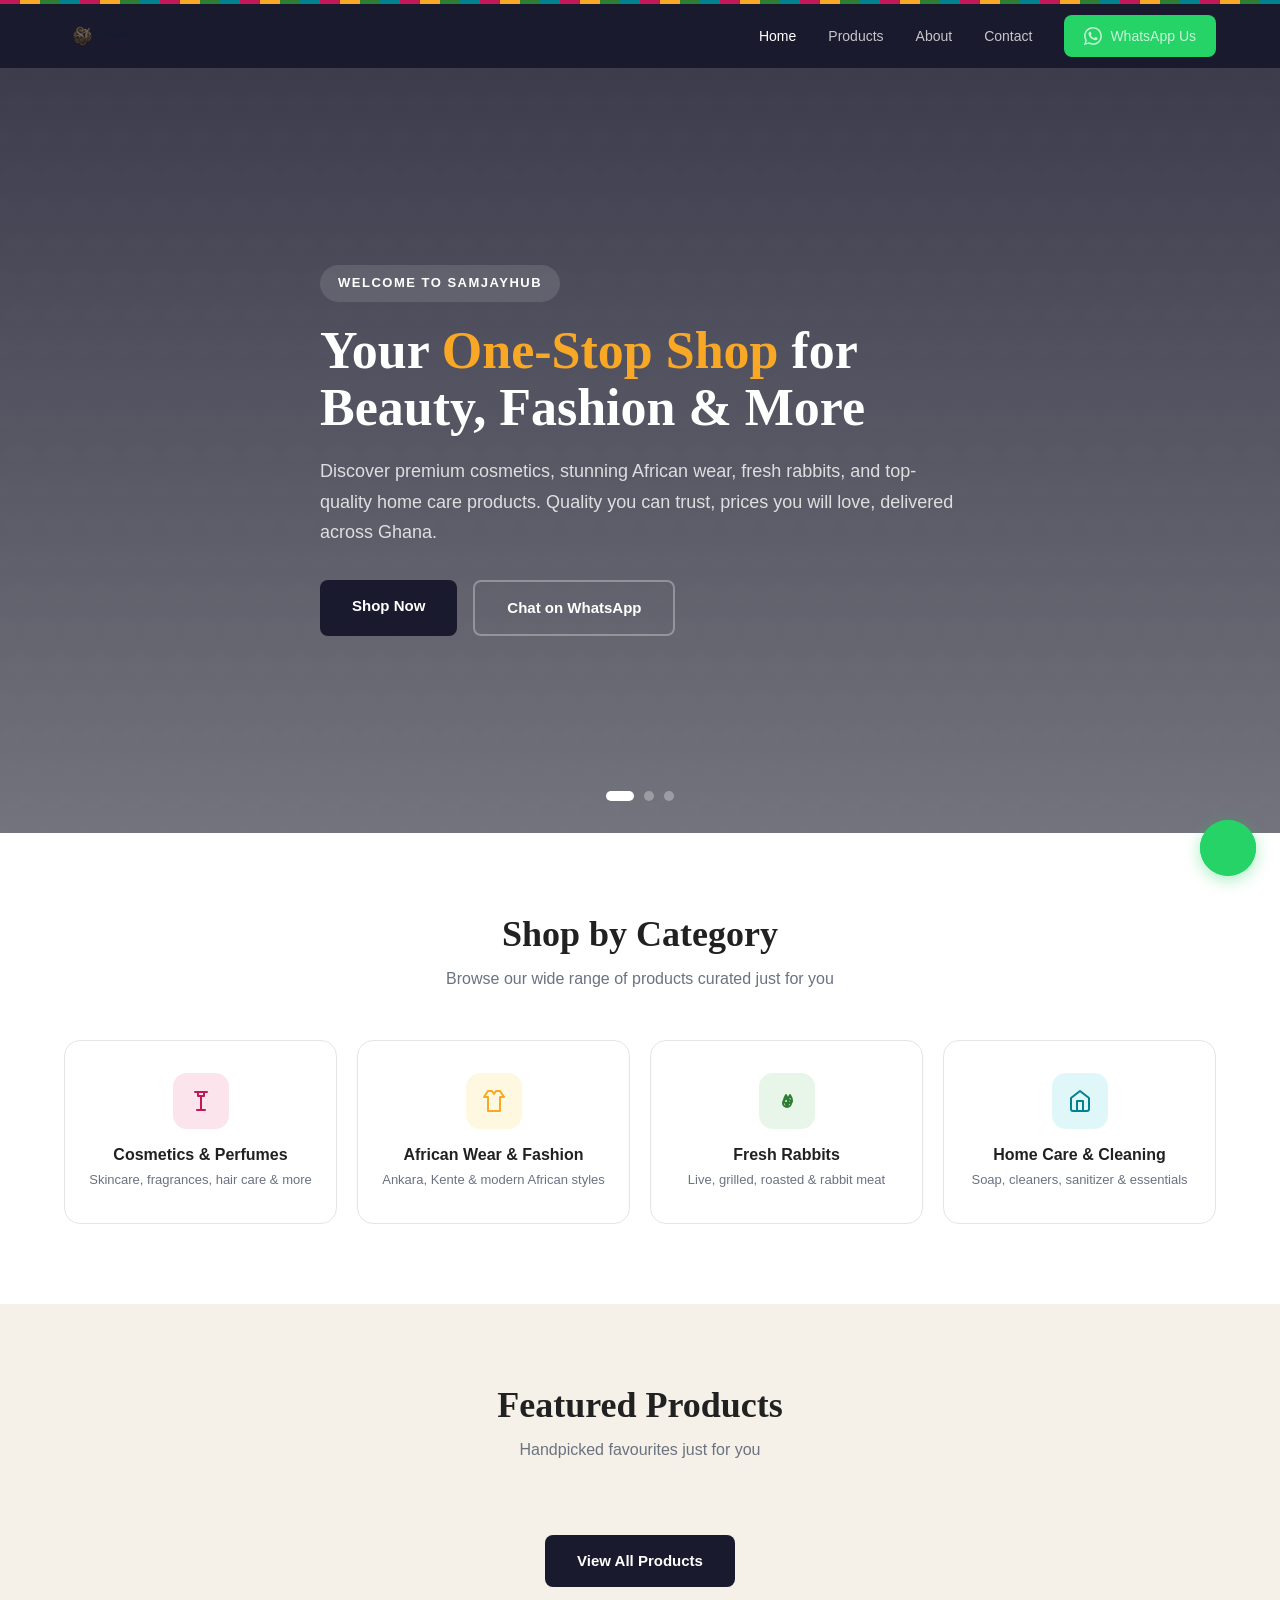
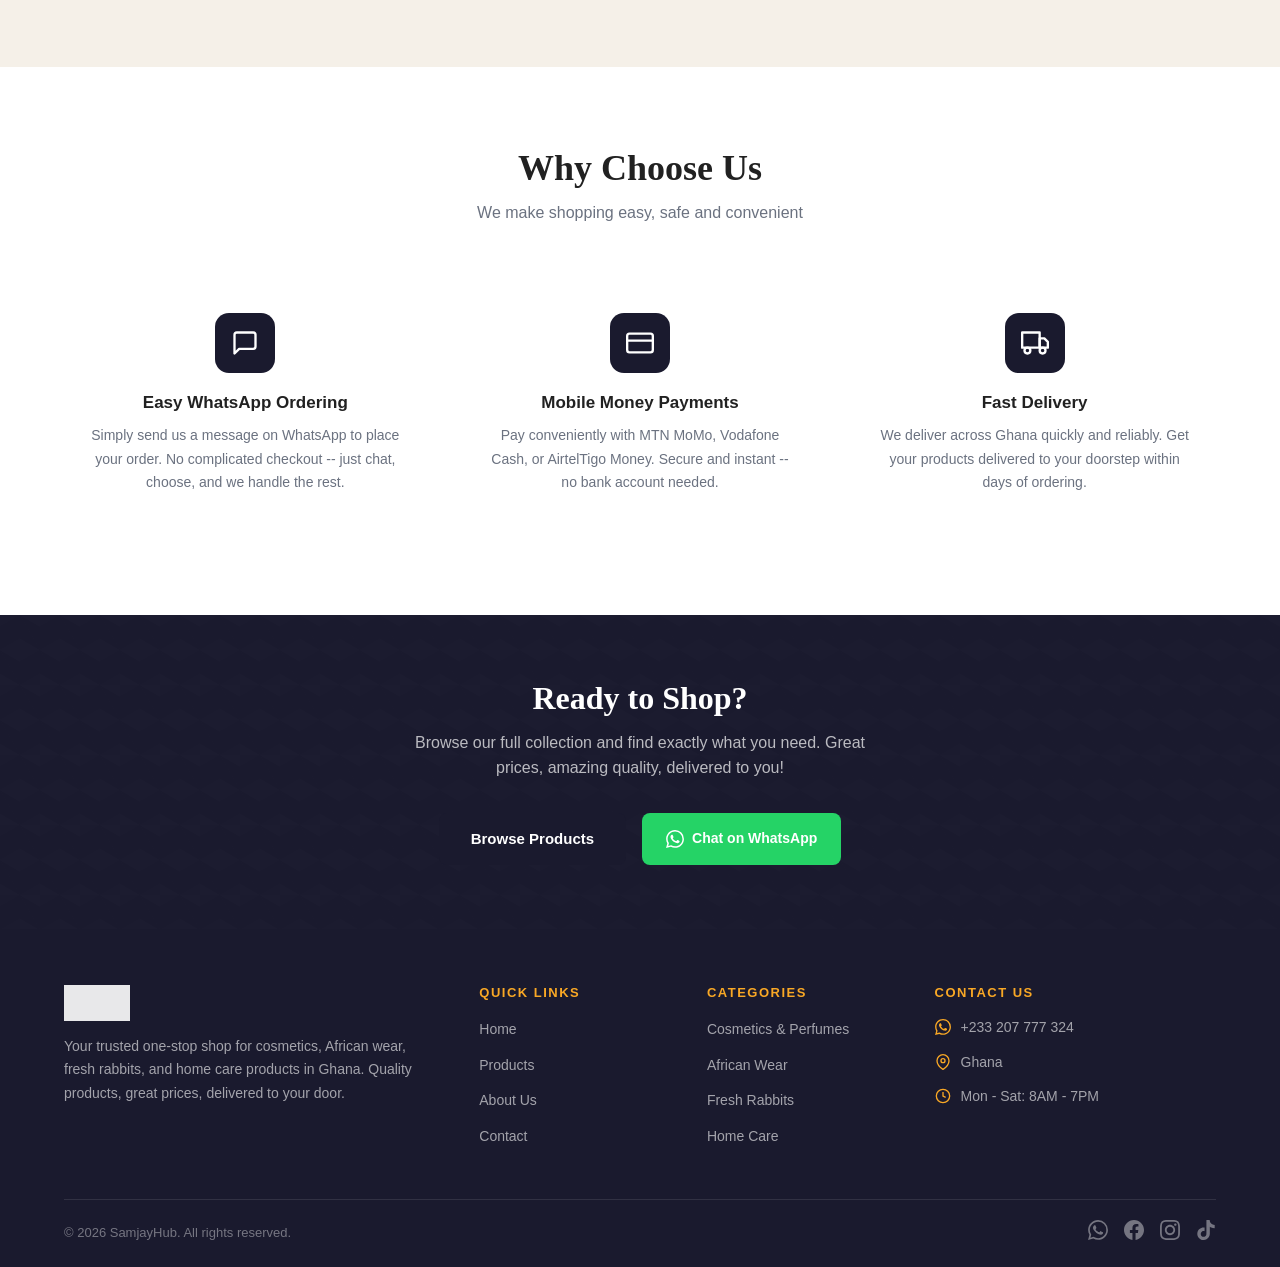
==== index.html @ 94171c61 "SamjayHub - Beauty, Fashion & More in Ghana" ====
<!DOCTYPE html>
<html lang="en">
<head>
  <meta charset="UTF-8">
  <meta name="viewport" content="width=device-width, initial-scale=1.0">
  <title>SamjayHub - Beauty, Fashion & More in Ghana</title>
  <meta name="description" content="SamjayHub - Ghana's one-stop shop for cosmetics, African wear, fresh rabbits, and home care products.">
  <link rel="stylesheet" href="css/styles.css">
</head>
<body>

  <!-- African Pattern Border -->
  <div class="african-border"></div>

  <!-- Header -->
  <header class="header">
    <div class="container">
      <a href="index.html" class="logo"><img src="images/brand/samjay_logo.png" alt="SamjayHub" style="height:40px;"></a>
      <nav class="nav">
        <a href="index.html" class="active">Home</a>
        <a href="products.html">Products</a>
        <a href="about.html">About</a>
        <a href="contact.html">Contact</a>
        <a href="https://wa.me/233207777324?text=Hi%20SamjayHub!" target="_blank" class="nav-wa">
          <svg viewBox="0 0 24 24" fill="currentColor" width="16" height="16"><path d="M17.472 14.382c-.297-.149-1.758-.867-2.03-.967-.273-.099-.471-.148-.67.15-.197.297-.767.966-.94 1.164-.173.199-.347.223-.644.075-.297-.15-1.255-.463-2.39-1.475-.883-.788-1.48-1.761-1.653-2.059-.173-.297-.018-.458.13-.606.134-.133.298-.347.446-.52.149-.174.198-.298.298-.497.099-.198.05-.371-.025-.52-.075-.149-.669-1.612-.916-2.207-.242-.579-.487-.5-.669-.51-.173-.008-.371-.01-.57-.01-.198 0-.52.074-.792.372-.272.297-1.04 1.016-1.04 2.479 0 1.462 1.065 2.875 1.213 3.074.149.198 2.096 3.2 5.077 4.487.709.306 1.262.489 1.694.625.712.227 1.36.195 1.871.118.571-.085 1.758-.719 2.006-1.413.248-.694.248-1.289.173-1.413-.074-.124-.272-.198-.57-.347m-5.421 7.403h-.004a9.87 9.87 0 01-5.031-1.378l-.361-.214-3.741.982.998-3.648-.235-.374a9.86 9.86 0 01-1.51-5.26c.001-5.45 4.436-9.884 9.888-9.884 2.64 0 5.122 1.03 6.988 2.898a9.825 9.825 0 012.893 6.994c-.003 5.45-4.437 9.884-9.885 9.884m8.413-18.297A11.815 11.815 0 0012.05 0C5.495 0 .16 5.335.157 11.892c0 2.096.547 4.142 1.588 5.945L.057 24l6.305-1.654a11.882 11.882 0 005.683 1.448h.005c6.554 0 11.89-5.335 11.893-11.893a11.821 11.821 0 00-3.48-8.413z"/></svg>
          WhatsApp Us
        </a>
      </nav>
      <button class="hamburger" aria-label="Menu">
        <svg viewBox="0 0 24 24" fill="none" stroke="currentColor" stroke-width="2"><path d="M4 6h16M4 12h16M4 18h16"/></svg>
      </button>
    </div>
  </header>
  <div class="mobile-nav">
    <a href="index.html" class="active">Home</a>
    <a href="products.html">Products</a>
    <a href="about.html">About</a>
    <a href="contact.html">Contact</a>
    <a href="https://wa.me/233207777324" target="_blank" class="nav-wa">
      <svg viewBox="0 0 24 24" fill="currentColor" width="16" height="16"><path d="M17.472 14.382c-.297-.149-1.758-.867-2.03-.967-.273-.099-.471-.148-.67.15-.197.297-.767.966-.94 1.164-.173.199-.347.223-.644.075-.297-.15-1.255-.463-2.39-1.475-.883-.788-1.48-1.761-1.653-2.059-.173-.297-.018-.458.13-.606.134-.133.298-.347.446-.52.149-.174.198-.298.298-.497.099-.198.05-.371-.025-.52-.075-.149-.669-1.612-.916-2.207-.242-.579-.487-.5-.669-.51-.173-.008-.371-.01-.57-.01-.198 0-.52.074-.792.372-.272.297-1.04 1.016-1.04 2.479 0 1.462 1.065 2.875 1.213 3.074.149.198 2.096 3.2 5.077 4.487.709.306 1.262.489 1.694.625.712.227 1.36.195 1.871.118.571-.085 1.758-.719 2.006-1.413.248-.694.248-1.289.173-1.413-.074-.124-.272-.198-.57-.347m-5.421 7.403h-.004a9.87 9.87 0 01-5.031-1.378l-.361-.214-3.741.982.998-3.648-.235-.374a9.86 9.86 0 01-1.51-5.26c.001-5.45 4.436-9.884 9.888-9.884 2.64 0 5.122 1.03 6.988 2.898a9.825 9.825 0 012.893 6.994c-.003 5.45-4.437 9.884-9.885 9.884m8.413-18.297A11.815 11.815 0 0012.05 0C5.495 0 .16 5.335.157 11.892c0 2.096.547 4.142 1.588 5.945L.057 24l6.305-1.654a11.882 11.882 0 005.683 1.448h.005c6.554 0 11.89-5.335 11.893-11.893a11.821 11.821 0 00-3.48-8.413z"/></svg>
      WhatsApp Us
    </a>
  </div>

  <!-- Hero with Video Background -->
  <section class="hero">
    <div class="hero-video-wrap">
      <video src="videos/cosmetics.mp4" autoplay muted loop playsinline class="active"></video>
      <video src="videos/fashion.mp4" muted loop playsinline></video>
      <video src="videos/rabbits.mp4" muted loop playsinline></video>
    </div>
    <div class="hero-overlay"></div>
    <div class="hero-pattern"></div>
    <div class="container">
      <div class="hero-content">
        <span class="hero-badge">Welcome to SamjayHub</span>
        <h1>Your <em>One-Stop Shop</em> for Beauty, Fashion & More</h1>
        <p>Discover premium cosmetics, stunning African wear, fresh rabbits, and top-quality home care products. Quality you can trust, prices you will love, delivered across Ghana.</p>
        <div class="hero-buttons">
          <a href="products.html" class="btn btn-primary">Shop Now</a>
          <a href="https://wa.me/233207777324" target="_blank" class="btn btn-outline">Chat on WhatsApp</a>
        </div>
      </div>
    </div>
    <div class="hero-dots">
      <button class="hero-dot active" data-index="0"></button>
      <button class="hero-dot" data-index="1"></button>
      <button class="hero-dot" data-index="2"></button>
    </div>
  </section>

  <!-- Categories -->
  <section class="section section-white">
    <div class="container">
      <h2 class="section-title">Shop by Category</h2>
      <p class="section-subtitle">Browse our wide range of products curated just for you</p>
      <div class="categories-grid">
        <a href="products.html?category=cosmetics" class="category-card cosmetics">
          <div class="icon">
            <svg viewBox="0 0 24 24" fill="none" stroke="currentColor" stroke-width="2" stroke-linecap="round" stroke-linejoin="round"><path d="M9 3h6v4H9z"/><path d="M12 7v14"/><path d="M8 21h8"/><path d="M6 3h12"/></svg>
          </div>
          <h3>Cosmetics & Perfumes</h3>
          <p>Skincare, fragrances, hair care & more</p>
        </a>
        <a href="products.html?category=fashion" class="category-card fashion">
          <div class="icon">
            <svg viewBox="0 0 24 24" fill="none" stroke="currentColor" stroke-width="2" stroke-linecap="round" stroke-linejoin="round"><path d="M6 2l-4 6h4v14h12V8h4l-4-6h-4l-2 3-2-3H6z"/></svg>
          </div>
          <h3>African Wear & Fashion</h3>
          <p>Ankara, Kente & modern African styles</p>
        </a>
        <a href="products.html?category=rabbits" class="category-card rabbits">
          <div class="icon">
            <svg viewBox="0 0 24 24" fill="none" stroke="currentColor" stroke-width="2" stroke-linecap="round" stroke-linejoin="round"><path d="M13 16h-2v-2h2v2z"/><path d="M13 12c0-3 2-6 2-6s2 3 2 6a2 2 0 11-4 0z"/><path d="M9 12c0-3 2-6 2-6s2 3 2 6a2 2 0 11-4 0z"/><circle cx="12" cy="14" r="4"/></svg>
          </div>
          <h3>Fresh Rabbits</h3>
          <p>Live, grilled, roasted & rabbit meat</p>
        </a>
        <a href="products.html?category=homecare" class="category-card homecare">
          <div class="icon">
            <svg viewBox="0 0 24 24" fill="none" stroke="currentColor" stroke-width="2" stroke-linecap="round" stroke-linejoin="round"><path d="M3 9l9-7 9 7v11a2 2 0 01-2 2H5a2 2 0 01-2-2z"/><polyline points="9 22 9 12 15 12 15 22"/></svg>
          </div>
          <h3>Home Care & Cleaning</h3>
          <p>Soap, cleaners, sanitizer & essentials</p>
        </a>
      </div>
    </div>
  </section>

  <!-- Featured Products -->
  <section class="section section-cream">
    <div class="container">
      <h2 class="section-title">Featured Products</h2>
      <p class="section-subtitle">Handpicked favourites just for you</p>
      <div class="products-grid" id="featured-products"></div>
      <div class="text-center mt-3">
        <a href="products.html" class="btn btn-primary">View All Products</a>
      </div>
    </div>
  </section>

  <!-- Why Choose Us -->
  <section class="section section-white">
    <div class="container">
      <h2 class="section-title">Why Choose Us</h2>
      <p class="section-subtitle">We make shopping easy, safe and convenient</p>
      <div class="features-grid">
        <div class="feature-card">
          <div class="icon">
            <svg viewBox="0 0 24 24" fill="none" stroke="currentColor" stroke-width="2" stroke-linecap="round" stroke-linejoin="round"><path d="M21 15a2 2 0 01-2 2H7l-4 4V5a2 2 0 012-2h14a2 2 0 012 2z"/></svg>
          </div>
          <h3>Easy WhatsApp Ordering</h3>
          <p>Simply send us a message on WhatsApp to place your order. No complicated checkout -- just chat, choose, and we handle the rest.</p>
        </div>
        <div class="feature-card">
          <div class="icon">
            <svg viewBox="0 0 24 24" fill="none" stroke="currentColor" stroke-width="2" stroke-linecap="round" stroke-linejoin="round"><rect x="1" y="4" width="22" height="16" rx="2" ry="2"/><line x1="1" y1="10" x2="23" y2="10"/></svg>
          </div>
          <h3>Mobile Money Payments</h3>
          <p>Pay conveniently with MTN MoMo, Vodafone Cash, or AirtelTigo Money. Secure and instant -- no bank account needed.</p>
        </div>
        <div class="feature-card">
          <div class="icon">
            <svg viewBox="0 0 24 24" fill="none" stroke="currentColor" stroke-width="2" stroke-linecap="round" stroke-linejoin="round"><rect x="1" y="3" width="15" height="13"/><polygon points="16 8 20 8 23 11 23 16 16 16 16 8"/><circle cx="5.5" cy="18.5" r="2.5"/><circle cx="18.5" cy="18.5" r="2.5"/></svg>
          </div>
          <h3>Fast Delivery</h3>
          <p>We deliver across Ghana quickly and reliably. Get your products delivered to your doorstep within days of ordering.</p>
        </div>
      </div>
    </div>
  </section>

  <!-- CTA Banner -->
  <section class="cta-banner">
    <div class="container">
      <h2 class="cta-title">Ready to Shop?</h2>
      <p class="cta-description">Browse our full collection and find exactly what you need. Great prices, amazing quality, delivered to you!</p>
      <div class="cta-buttons">
        <a href="products.html" class="btn btn-primary">Browse Products</a>
        <a href="https://wa.me/233207777324" target="_blank" class="btn btn-whatsapp">
          <svg viewBox="0 0 24 24" fill="currentColor" width="18" height="18"><path d="M17.472 14.382c-.297-.149-1.758-.867-2.03-.967-.273-.099-.471-.148-.67.15-.197.297-.767.966-.94 1.164-.173.199-.347.223-.644.075-.297-.15-1.255-.463-2.39-1.475-.883-.788-1.48-1.761-1.653-2.059-.173-.297-.018-.458.13-.606.134-.133.298-.347.446-.52.149-.174.198-.298.298-.497.099-.198.05-.371-.025-.52-.075-.149-.669-1.612-.916-2.207-.242-.579-.487-.5-.669-.51-.173-.008-.371-.01-.57-.01-.198 0-.52.074-.792.372-.272.297-1.04 1.016-1.04 2.479 0 1.462 1.065 2.875 1.213 3.074.149.198 2.096 3.2 5.077 4.487.709.306 1.262.489 1.694.625.712.227 1.36.195 1.871.118.571-.085 1.758-.719 2.006-1.413.248-.694.248-1.289.173-1.413-.074-.124-.272-.198-.57-.347m-5.421 7.403h-.004a9.87 9.87 0 01-5.031-1.378l-.361-.214-3.741.982.998-3.648-.235-.374a9.86 9.86 0 01-1.51-5.26c.001-5.45 4.436-9.884 9.888-9.884 2.64 0 5.122 1.03 6.988 2.898a9.825 9.825 0 012.893 6.994c-.003 5.45-4.437 9.884-9.885 9.884m8.413-18.297A11.815 11.815 0 0012.05 0C5.495 0 .16 5.335.157 11.892c0 2.096.547 4.142 1.588 5.945L.057 24l6.305-1.654a11.882 11.882 0 005.683 1.448h.005c6.554 0 11.89-5.335 11.893-11.893a11.821 11.821 0 00-3.48-8.413z"/></svg>
          Chat on WhatsApp
        </a>
      </div>
    </div>
  </section>

  <!-- Footer -->
  <footer class="footer">
    <div class="container">
      <div class="footer-grid">
        <div class="footer-brand">
          <img src="images/brand/samjay_signature.png" alt="SamjayHub" style="height:36px;margin-bottom:14px;filter:brightness(0) invert(1);opacity:0.9;">
          <p>Your trusted one-stop shop for cosmetics, African wear, fresh rabbits, and home care products in Ghana. Quality products, great prices, delivered to your door.</p>
        </div>
        <div class="footer-links">
          <h4>Quick Links</h4>
          <ul>
            <li><a href="index.html">Home</a></li>
            <li><a href="products.html">Products</a></li>
            <li><a href="about.html">About Us</a></li>
            <li><a href="contact.html">Contact</a></li>
          </ul>
        </div>
        <div class="footer-links">
          <h4>Categories</h4>
          <ul>
            <li><a href="products.html?category=cosmetics">Cosmetics & Perfumes</a></li>
            <li><a href="products.html?category=fashion">African Wear</a></li>
            <li><a href="products.html?category=rabbits">Fresh Rabbits</a></li>
            <li><a href="products.html?category=homecare">Home Care</a></li>
          </ul>
        </div>
        <div class="footer-contact">
          <h4>Contact Us</h4>
          <div class="footer-contact-item">
            <svg viewBox="0 0 24 24" fill="currentColor"><path d="M17.472 14.382c-.297-.149-1.758-.867-2.03-.967-.273-.099-.471-.148-.67.15-.197.297-.767.966-.94 1.164-.173.199-.347.223-.644.075-.297-.15-1.255-.463-2.39-1.475-.883-.788-1.48-1.761-1.653-2.059-.173-.297-.018-.458.13-.606.134-.133.298-.347.446-.52.149-.174.198-.298.298-.497.099-.198.05-.371-.025-.52-.075-.149-.669-1.612-.916-2.207-.242-.579-.487-.5-.669-.51-.173-.008-.371-.01-.57-.01-.198 0-.52.074-.792.372-.272.297-1.04 1.016-1.04 2.479 0 1.462 1.065 2.875 1.213 3.074.149.198 2.096 3.2 5.077 4.487.709.306 1.262.489 1.694.625.712.227 1.36.195 1.871.118.571-.085 1.758-.719 2.006-1.413.248-.694.248-1.289.173-1.413-.074-.124-.272-.198-.57-.347m-5.421 7.403h-.004a9.87 9.87 0 01-5.031-1.378l-.361-.214-3.741.982.998-3.648-.235-.374a9.86 9.86 0 01-1.51-5.26c.001-5.45 4.436-9.884 9.888-9.884 2.64 0 5.122 1.03 6.988 2.898a9.825 9.825 0 012.893 6.994c-.003 5.45-4.437 9.884-9.885 9.884m8.413-18.297A11.815 11.815 0 0012.05 0C5.495 0 .16 5.335.157 11.892c0 2.096.547 4.142 1.588 5.945L.057 24l6.305-1.654a11.882 11.882 0 005.683 1.448h.005c6.554 0 11.89-5.335 11.893-11.893a11.821 11.821 0 00-3.48-8.413z"/></svg>
            +233 207 777 324
          </div>
          <div class="footer-contact-item">
            <svg viewBox="0 0 24 24" fill="none" stroke="currentColor" stroke-width="2"><path d="M21 10c0 7-9 13-9 13s-9-6-9-13a9 9 0 0118 0z"/><circle cx="12" cy="10" r="3"/></svg>
            Ghana
          </div>
          <div class="footer-contact-item">
            <svg viewBox="0 0 24 24" fill="none" stroke="currentColor" stroke-width="2"><circle cx="12" cy="12" r="10"/><polyline points="12 6 12 12 16 14"/></svg>
            Mon - Sat: 8AM - 7PM
          </div>
        </div>
      </div>
      <div class="footer-bottom">
        <p>&copy; 2026 SamjayHub. All rights reserved.</p>
        <div class="social-links">
          <a href="https://wa.me/233207777324" target="_blank" aria-label="WhatsApp"><svg viewBox="0 0 24 24" fill="currentColor"><path d="M17.472 14.382c-.297-.149-1.758-.867-2.03-.967-.273-.099-.471-.148-.67.15-.197.297-.767.966-.94 1.164-.173.199-.347.223-.644.075-.297-.15-1.255-.463-2.39-1.475-.883-.788-1.48-1.761-1.653-2.059-.173-.297-.018-.458.13-.606.134-.133.298-.347.446-.52.149-.174.198-.298.298-.497.099-.198.05-.371-.025-.52-.075-.149-.669-1.612-.916-2.207-.242-.579-.487-.5-.669-.51-.173-.008-.371-.01-.57-.01-.198 0-.52.074-.792.372-.272.297-1.04 1.016-1.04 2.479 0 1.462 1.065 2.875 1.213 3.074.149.198 2.096 3.2 5.077 4.487.709.306 1.262.489 1.694.625.712.227 1.36.195 1.871.118.571-.085 1.758-.719 2.006-1.413.248-.694.248-1.289.173-1.413-.074-.124-.272-.198-.57-.347m-5.421 7.403h-.004a9.87 9.87 0 01-5.031-1.378l-.361-.214-3.741.982.998-3.648-.235-.374a9.86 9.86 0 01-1.51-5.26c.001-5.45 4.436-9.884 9.888-9.884 2.64 0 5.122 1.03 6.988 2.898a9.825 9.825 0 012.893 6.994c-.003 5.45-4.437 9.884-9.885 9.884m8.413-18.297A11.815 11.815 0 0012.05 0C5.495 0 .16 5.335.157 11.892c0 2.096.547 4.142 1.588 5.945L.057 24l6.305-1.654a11.882 11.882 0 005.683 1.448h.005c6.554 0 11.89-5.335 11.893-11.893a11.821 11.821 0 00-3.48-8.413z"/></svg></a>
          <a href="https://facebook.com/samjayhub" target="_blank" aria-label="Facebook"><svg viewBox="0 0 24 24" fill="currentColor"><path d="M24 12.073c0-6.627-5.373-12-12-12s-12 5.373-12 12c0 5.99 4.388 10.954 10.125 11.854v-8.385H7.078v-3.47h3.047V9.43c0-3.007 1.792-4.669 4.533-4.669 1.312 0 2.686.235 2.686.235v2.953H15.83c-1.491 0-1.956.925-1.956 1.874v2.25h3.328l-.532 3.47h-2.796v8.385C19.612 23.027 24 18.062 24 12.073z"/></svg></a>
          <a href="https://instagram.com/samjayhub" target="_blank" aria-label="Instagram"><svg viewBox="0 0 24 24" fill="currentColor"><path d="M12 2.163c3.204 0 3.584.012 4.85.07 3.252.148 4.771 1.691 4.919 4.919.058 1.265.069 1.645.069 4.849 0 3.205-.012 3.584-.069 4.849-.149 3.225-1.664 4.771-4.919 4.919-1.266.058-1.644.07-4.85.07-3.204 0-3.584-.012-4.849-.07-3.26-.149-4.771-1.699-4.919-4.92-.058-1.265-.07-1.644-.07-4.849 0-3.204.013-3.583.07-4.849.149-3.227 1.664-4.771 4.919-4.919 1.266-.057 1.645-.069 4.849-.069zm0-2.163c-3.259 0-3.667.014-4.947.072-4.358.2-6.78 2.618-6.98 6.98-.059 1.281-.073 1.689-.073 4.948 0 3.259.014 3.668.072 4.948.2 4.358 2.618 6.78 6.98 6.98 1.281.058 1.689.072 4.948.072 3.259 0 3.668-.014 4.948-.072 4.354-.2 6.782-2.618 6.979-6.98.059-1.28.073-1.689.073-4.948 0-3.259-.014-3.667-.072-4.947-.196-4.354-2.617-6.78-6.979-6.98-1.281-.059-1.69-.073-4.949-.073zm0 5.838c-3.403 0-6.162 2.759-6.162 6.162s2.759 6.163 6.162 6.163 6.162-2.759 6.162-6.163c0-3.403-2.759-6.162-6.162-6.162zm0 10.162c-2.209 0-4-1.79-4-4 0-2.209 1.791-4 4-4s4 1.791 4 4c0 2.21-1.791 4-4 4zm6.406-11.845c-.796 0-1.441.645-1.441 1.44s.645 1.44 1.441 1.44c.795 0 1.439-.645 1.439-1.44s-.644-1.44-1.439-1.44z"/></svg></a>
          <a href="https://tiktok.com/@sam.jay45" target="_blank" aria-label="TikTok"><svg viewBox="0 0 24 24" fill="currentColor"><path d="M12.525.02c1.31-.02 2.61-.01 3.91-.02.08 1.53.63 3.09 1.75 4.17 1.12 1.11 2.7 1.62 4.24 1.79v4.03c-1.44-.05-2.89-.35-4.2-.97-.57-.26-1.1-.59-1.62-.93-.01 2.92.01 5.84-.02 8.75-.08 1.4-.54 2.79-1.35 3.94-1.31 1.92-3.58 3.17-5.91 3.21-1.43.08-2.86-.31-4.08-1.03-2.02-1.19-3.44-3.37-3.65-5.71-.02-.5-.03-1-.01-1.49.18-1.9 1.12-3.72 2.58-4.96 1.66-1.44 3.98-2.13 6.15-1.72.02 1.48-.04 2.96-.04 4.44-.99-.32-2.15-.23-3.02.37-.63.41-1.11 1.04-1.36 1.75-.21.51-.15 1.07-.14 1.61.24 1.64 1.82 3.02 3.5 2.87 1.12-.01 2.19-.66 2.77-1.61.19-.33.4-.67.41-1.06.1-1.79.06-3.57.07-5.36.01-4.03-.01-8.05.02-12.07z"/></svg></a>
        </div>
      </div>
    </div>
  </footer>

  <!-- WhatsApp Float -->
  <div class="wa-float">
    <div class="pulse"></div>
    <a href="https://wa.me/233207777324?text=Hi%20SamjayHub!" target="_blank">
      <svg viewBox="0 0 24 24"><path d="M17.472 14.382c-.297-.149-1.758-.867-2.03-.967-.273-.099-.471-.148-.67.15-.197.297-.767.966-.94 1.164-.173.199-.347.223-.644.075-.297-.15-1.255-.463-2.39-1.475-.883-.788-1.48-1.761-1.653-2.059-.173-.297-.018-.458.13-.606.134-.133.298-.347.446-.52.149-.174.198-.298.298-.497.099-.198.05-.371-.025-.52-.075-.149-.669-1.612-.916-2.207-.242-.579-.487-.5-.669-.51-.173-.008-.371-.01-.57-.01-.198 0-.52.074-.792.372-.272.297-1.04 1.016-1.04 2.479 0 1.462 1.065 2.875 1.213 3.074.149.198 2.096 3.2 5.077 4.487.709.306 1.262.489 1.694.625.712.227 1.36.195 1.871.118.571-.085 1.758-.719 2.006-1.413.248-.694.248-1.289.173-1.413-.074-.124-.272-.198-.57-.347m-5.421 7.403h-.004a9.87 9.87 0 01-5.031-1.378l-.361-.214-3.741.982.998-3.648-.235-.374a9.86 9.86 0 01-1.51-5.26c.001-5.45 4.436-9.884 9.888-9.884 2.64 0 5.122 1.03 6.988 2.898a9.825 9.825 0 012.893 6.994c-.003 5.45-4.437 9.884-9.885 9.884m8.413-18.297A11.815 11.815 0 0012.05 0C5.495 0 .16 5.335.157 11.892c0 2.096.547 4.142 1.588 5.945L.057 24l6.305-1.654a11.882 11.882 0 005.683 1.448h.005c6.554 0 11.89-5.335 11.893-11.893a11.821 11.821 0 00-3.48-8.413z"/></svg>
    </a>
    <span class="tooltip">Chat with us!</span>
  </div>

  <script src="js/app.js"></script>
  <script>
    // Render featured products (those with badges, max 8)
    document.getElementById('featured-products').innerHTML = 
      products.filter(p => p.badge).slice(0, 8).map(renderProductCard).join('');
  </script>
</body>
</html>
---- css/styles.css ----
/* ===================================
   SamjayHub - Modern African Style
   Complete CSS Stylesheet
   =================================== */

/* ===================================
   1. CSS Variables
   =================================== */
:root {
  --dark: #1A1A2E;
  --bg: #FAFAF5;
  --text: #212121;
  --text-muted: #6B7280;
  --border: #E5E5E5;
  --cream: #F5F0E8;

  --cosmetics: #C21858;
  --cosmetics-light: #FCE4EC;
  --fashion: #F9A825;
  --fashion-light: #FFF8E1;
  --rabbits: #2E7D32;
  --rabbits-light: #E8F5E9;
  --homecare: #00838F;
  --homecare-light: #E0F7FA;

  --whatsapp: #25D366;
  --whatsapp-dark: #1DA851;
}

/* ===================================
   2. Reset & Base
   =================================== */
*,
*::before,
*::after {
  margin: 0;
  padding: 0;
  box-sizing: border-box;
}

html {
  scroll-behavior: smooth;
}

body {
  font-family: 'Inter', sans-serif;
  font-size: 16px;
  color: var(--text);
  background: var(--bg);
  line-height: 1.6;
  -webkit-font-smoothing: antialiased;
}

h1, h2, h3, h4, h5, h6 {
  font-family: 'Playfair Display', serif;
  font-weight: 700;
  line-height: 1.2;
}

img {
  max-width: 100%;
  height: auto;
  display: block;
}

a {
  text-decoration: none;
  color: inherit;
  transition: color 0.3s ease;
}

ul {
  list-style: none;
}

.container {
  max-width: 1200px;
  margin: 0 auto;
  padding: 0 24px;
}

/* ===================================
   3. African Pattern Border
   =================================== */
.african-border {
  height: 4px;
  background: repeating-linear-gradient(
    90deg,
    var(--cosmetics) 0px,
    var(--cosmetics) 25%,
    var(--fashion) 25%,
    var(--fashion) 50%,
    var(--rabbits) 50%,
    var(--rabbits) 75%,
    var(--homecare) 75%,
    var(--homecare) 100%
  );
  background-size: 80px 4px;
}

/* ===================================
   4. Header
   =================================== */
.header {
  background: var(--dark);
  position: sticky;
  top: 0;
  z-index: 100;
  height: 64px;
  display: flex;
  align-items: center;
}

.header .container {
  display: flex;
  align-items: center;
  justify-content: space-between;
  width: 100%;
}

.logo {
  font-family: 'Playfair Display', serif;
  font-size: 24px;
  font-weight: 700;
  color: #fff;
}

.logo em {
  font-style: normal;
  color: var(--fashion);
}

.nav {
  display: flex;
  align-items: center;
  gap: 32px;
}

.nav a {
  color: rgba(255, 255, 255, 0.75);
  font-size: 14px;
  font-weight: 500;
  transition: color 0.3s ease;
}

.nav a:hover,
.nav a.active {
  color: #fff;
}

.nav-wa {
  display: inline-flex;
  align-items: center;
  gap: 8px;
  background: var(--whatsapp);
  color: #fff;
  padding: 10px 20px;
  border-radius: 8px;
  font-weight: 600;
  font-size: 14px;
  transition: background 0.3s ease;
}

.nav-wa:hover {
  background: var(--whatsapp-dark);
  color: #fff;
}

.nav-wa svg {
  width: 18px;
  height: 18px;
}

.hamburger {
  display: none;
  background: none;
  border: none;
  cursor: pointer;
  padding: 4px;
}

.hamburger svg {
  width: 24px;
  height: 24px;
  fill: #fff;
}

/* ===================================
   5. Mobile Nav
   =================================== */
.mobile-nav {
  display: none;
  background: var(--dark);
  padding: 0 24px 24px;
}

.mobile-nav.open {
  display: block;
}

.mobile-nav a {
  display: block;
  color: rgba(255, 255, 255, 0.75);
  padding: 14px 0;
  border-bottom: 1px solid rgba(255, 255, 255, 0.1);
  font-size: 15px;
  font-weight: 500;
}

.mobile-nav a:hover {
  color: #fff;
}

.mobile-nav .nav-wa {
  justify-content: center;
  margin-top: 16px;
}

/* ===================================
   6. Hero with Video Background
   =================================== */
.hero {
  position: relative;
  height: 85vh;
  min-height: 500px;
  max-height: 800px;
  display: flex;
  align-items: center;
  overflow: hidden;
}

.hero-video-wrap {
  position: absolute;
  inset: 0;
  z-index: 0;
}

.hero-video-wrap video {
  width: 100%;
  height: 100%;
  object-fit: cover;
  opacity: 0;
  transition: opacity 1.5s ease;
  position: absolute;
  inset: 0;
}

.hero-video-wrap video.active {
  opacity: 1;
}

.hero-overlay {
  position: absolute;
  inset: 0;
  z-index: 1;
  background: linear-gradient(
    180deg,
    rgba(26, 26, 46, 0.85) 0%,
    rgba(26, 26, 46, 0.6) 100%
  );
}

.hero-pattern {
  position: absolute;
  inset: 0;
  z-index: 2;
  opacity: 0.05;
  background-image:
    linear-gradient(30deg, rgba(255,255,255,0.1) 12%, transparent 12.5%, transparent 87%, rgba(255,255,255,0.1) 87.5%, rgba(255,255,255,0.1)),
    linear-gradient(150deg, rgba(255,255,255,0.1) 12%, transparent 12.5%, transparent 87%, rgba(255,255,255,0.1) 87.5%, rgba(255,255,255,0.1)),
    linear-gradient(30deg, rgba(255,255,255,0.1) 12%, transparent 12.5%, transparent 87%, rgba(255,255,255,0.1) 87.5%, rgba(255,255,255,0.1)),
    linear-gradient(150deg, rgba(255,255,255,0.1) 12%, transparent 12.5%, transparent 87%, rgba(255,255,255,0.1) 87.5%, rgba(255,255,255,0.1)),
    linear-gradient(60deg, rgba(255,255,255,0.05) 25%, transparent 25.5%, transparent 75%, rgba(255,255,255,0.05) 75%, rgba(255,255,255,0.05)),
    linear-gradient(60deg, rgba(255,255,255,0.05) 25%, transparent 25.5%, transparent 75%, rgba(255,255,255,0.05) 75%, rgba(255,255,255,0.05));
  background-size: 40px 70px;
  background-position: 0 0, 0 0, 20px 35px, 20px 35px, 0 0, 20px 35px;
}

.hero-content {
  position: relative;
  z-index: 3;
  max-width: 640px;
  color: #fff;
}

.hero-badge {
  display: inline-block;
  background: rgba(255, 255, 255, 0.12);
  color: #fff;
  padding: 8px 18px;
  border-radius: 50px;
  font-size: 13px;
  font-weight: 600;
  text-transform: uppercase;
  letter-spacing: 1.5px;
  margin-bottom: 20px;
}

.hero h1 {
  font-size: 52px;
  line-height: 1.1;
  margin-bottom: 20px;
  color: #fff;
}

.hero h1 em {
  font-style: normal;
  color: var(--fashion);
}

.hero p {
  font-size: 18px;
  color: rgba(255, 255, 255, 0.8);
  line-height: 1.7;
  margin-bottom: 32px;
}

.hero-buttons {
  display: flex;
  gap: 16px;
  flex-wrap: wrap;
}

/* ===================================
   7. Buttons
   =================================== */
.btn {
  display: inline-block;
  padding: 14px 32px;
  border-radius: 8px;
  font-weight: 600;
  font-size: 15px;
  font-family: 'Inter', sans-serif;
  transition: all 0.3s ease;
  cursor: pointer;
  border: none;
  text-align: center;
}

.btn-primary {
  background: var(--dark);
  color: #fff;
}

.btn-primary:hover {
  background: #2a2a4a;
}

.btn-outline {
  background: transparent;
  border: 2px solid rgba(255, 255, 255, 0.3);
  color: #fff;
}

.btn-outline:hover {
  border-color: #fff;
  color: #fff;
  background: rgba(255, 255, 255, 0.1);
}

.btn-whatsapp {
  display: inline-flex;
  align-items: center;
  gap: 8px;
  background: var(--whatsapp);
  color: #fff;
  padding: 12px 24px;
  border-radius: 8px;
  font-weight: 600;
  font-size: 14px;
  font-family: 'Inter', sans-serif;
  border: none;
  cursor: pointer;
  transition: all 0.3s ease;
  text-decoration: none;
}

.btn-whatsapp:hover {
  background: var(--whatsapp-dark);
  color: #fff;
}

.btn-whatsapp svg {
  width: 18px;
  height: 18px;
  flex-shrink: 0;
}

.btn-block {
  display: block;
  text-align: center;
  width: 100%;
}

/* ===================================
   8. Category Accent Buttons
   =================================== */
.btn-cosmetics {
  background: var(--cosmetics);
  color: #fff;
}

.btn-cosmetics:hover {
  background: #AD1457;
  color: #fff;
}

.btn-fashion {
  background: var(--fashion);
  color: var(--text);
}

.btn-fashion:hover {
  background: #F57F17;
  color: var(--text);
}

.btn-rabbits {
  background: var(--rabbits);
  color: #fff;
}

.btn-rabbits:hover {
  background: #1B5E20;
  color: #fff;
}

.btn-homecare {
  background: var(--homecare);
  color: #fff;
}

.btn-homecare:hover {
  background: #006064;
  color: #fff;
}

/* ===================================
   9. Sections
   =================================== */
.section {
  padding: 80px 0;
}

.section-white {
  background: #fff;
}

.section-cream {
  background: var(--cream);
}

.section-title {
  font-family: 'Playfair Display', serif;
  font-size: 36px;
  font-weight: 700;
  color: var(--text);
  text-align: center;
  margin-bottom: 10px;
}

.section-subtitle {
  font-size: 16px;
  color: var(--text-muted);
  text-align: center;
  margin-bottom: 48px;
}

/* ===================================
   10. Category Cards
   =================================== */
.categories-grid {
  display: grid;
  grid-template-columns: repeat(4, 1fr);
  gap: 20px;
}

.category-card {
  background: #fff;
  border-radius: 16px;
  padding: 32px 24px;
  text-align: center;
  border: 1px solid var(--border);
  transition: transform 0.3s ease, box-shadow 0.3s ease;
  cursor: pointer;
}

.category-card:hover {
  transform: translateY(-4px);
  box-shadow: 0 12px 32px rgba(0, 0, 0, 0.08);
}

.category-card .icon {
  width: 56px;
  height: 56px;
  border-radius: 14px;
  display: flex;
  align-items: center;
  justify-content: center;
  margin: 0 auto 16px;
}

.category-card .icon svg {
  width: 24px;
  height: 24px;
}

.category-card.cosmetics .icon {
  background: var(--cosmetics-light);
  color: var(--cosmetics);
}

.category-card.fashion .icon {
  background: var(--fashion-light);
  color: var(--fashion);
}

.category-card.rabbits .icon {
  background: var(--rabbits-light);
  color: var(--rabbits);
}

.category-card.homecare .icon {
  background: var(--homecare-light);
  color: var(--homecare);
}

.category-card h3 {
  font-family: 'Inter', sans-serif;
  font-size: 16px;
  font-weight: 600;
  color: var(--text);
  margin-bottom: 6px;
}

.category-card p {
  font-size: 13px;
  color: var(--text-muted);
}

/* ===================================
   11. Product Grid
   =================================== */
.products-grid {
  display: grid;
  grid-template-columns: repeat(4, 1fr);
  gap: 20px;
}

.product-card {
  background: #fff;
  border-radius: 12px;
  overflow: hidden;
  border: 1px solid var(--border);
  transition: transform 0.3s ease, box-shadow 0.3s ease;
}

.product-card:hover {
  transform: translateY(-3px);
  box-shadow: 0 8px 24px rgba(0, 0, 0, 0.08);
}

.product-card .img-wrap {
  position: relative;
  padding-top: 100%;
  overflow: hidden;
  background: #f5f5f5;
}

.product-card .img-wrap img {
  position: absolute;
  inset: 0;
  width: 100%;
  height: 100%;
  object-fit: cover;
  transition: transform 0.5s ease;
}

.product-card:hover .img-wrap img {
  transform: scale(1.05);
}

.product-card .badge {
  position: absolute;
  top: 12px;
  left: 12px;
  background: var(--dark);
  color: #fff;
  font-size: 11px;
  font-weight: 700;
  padding: 4px 12px;
  border-radius: 6px;
  z-index: 2;
  text-transform: uppercase;
}

.product-card .info {
  padding: 16px;
}

.product-card .info h3 {
  font-family: 'Inter', sans-serif;
  font-size: 14px;
  font-weight: 600;
  color: var(--text);
  margin-bottom: 6px;
  overflow: hidden;
  text-overflow: ellipsis;
  white-space: nowrap;
}

.product-card .info p {
  font-size: 12px;
  color: var(--text-muted);
  margin-bottom: 10px;
  display: -webkit-box;
  -webkit-line-clamp: 2;
  -webkit-box-orient: vertical;
  overflow: hidden;
}

.product-card .price {
  font-size: 18px;
  font-weight: 700;
  color: var(--text);
  margin-bottom: 12px;
}

.product-card .btn-whatsapp {
  width: 100%;
  justify-content: center;
  font-size: 12px;
  padding: 10px;
}

.product-card .no-image {
  position: absolute;
  inset: 0;
  display: flex;
  flex-direction: column;
  align-items: center;
  justify-content: center;
  background: linear-gradient(135deg, var(--cream) 0%, #f0ebe0 100%);
}

.product-card .no-image svg {
  width: 40px;
  height: 40px;
  opacity: 0.3;
  margin-bottom: 8px;
}

.product-card .no-image span {
  font-size: 12px;
  color: var(--text-muted);
}

/* ===================================
   12. Product Card Category Accents
   =================================== */
.product-card[data-category="cosmetics"] .price {
  color: var(--cosmetics);
}

.product-card[data-category="fashion"] .price {
  color: var(--fashion);
}

.product-card[data-category="rabbits"] .price {
  color: var(--rabbits);
}

.product-card[data-category="homecare"] .price {
  color: var(--homecare);
}

/* ===================================
   13. Features / Why Choose Us
   =================================== */
.features-grid {
  display: grid;
  grid-template-columns: repeat(3, 1fr);
  gap: 32px;
}

.feature-card {
  text-align: center;
  padding: 40px 24px;
}

.feature-card .icon {
  width: 60px;
  height: 60px;
  border-radius: 14px;
  background: var(--dark);
  color: #fff;
  display: flex;
  align-items: center;
  justify-content: center;
  margin: 0 auto 20px;
}

.feature-card .icon svg {
  width: 28px;
  height: 28px;
}

.feature-card h3 {
  font-family: 'Inter', sans-serif;
  font-size: 17px;
  font-weight: 600;
  color: var(--text);
  margin-bottom: 10px;
}

.feature-card p {
  font-size: 14px;
  color: var(--text-muted);
  line-height: 1.7;
}

/* ===================================
   14. CTA Banner
   =================================== */
.cta-banner {
  background: var(--dark);
  padding: 64px 0;
  text-align: center;
  color: #fff;
  position: relative;
  overflow: hidden;
}

.cta-banner::before {
  content: '';
  position: absolute;
  inset: 0;
  opacity: 0.04;
  background-image:
    linear-gradient(30deg, rgba(255,255,255,0.15) 12%, transparent 12.5%, transparent 87%, rgba(255,255,255,0.15) 87.5%, rgba(255,255,255,0.15)),
    linear-gradient(150deg, rgba(255,255,255,0.15) 12%, transparent 12.5%, transparent 87%, rgba(255,255,255,0.15) 87.5%, rgba(255,255,255,0.15)),
    linear-gradient(30deg, rgba(255,255,255,0.15) 12%, transparent 12.5%, transparent 87%, rgba(255,255,255,0.15) 87.5%, rgba(255,255,255,0.15)),
    linear-gradient(150deg, rgba(255,255,255,0.15) 12%, transparent 12.5%, transparent 87%, rgba(255,255,255,0.15) 87.5%, rgba(255,255,255,0.15)),
    linear-gradient(60deg, rgba(255,255,255,0.08) 25%, transparent 25.5%, transparent 75%, rgba(255,255,255,0.08) 75%, rgba(255,255,255,0.08)),
    linear-gradient(60deg, rgba(255,255,255,0.08) 25%, transparent 25.5%, transparent 75%, rgba(255,255,255,0.08) 75%, rgba(255,255,255,0.08));
  background-size: 40px 70px;
  background-position: 0 0, 0 0, 20px 35px, 20px 35px, 0 0, 20px 35px;
}

.cta-title {
  font-family: 'Playfair Display', serif;
  font-size: 32px;
  font-weight: 700;
  margin-bottom: 12px;
  position: relative;
}

.cta-description {
  font-size: 16px;
  color: rgba(255, 255, 255, 0.7);
  margin-bottom: 32px;
  max-width: 500px;
  margin-left: auto;
  margin-right: auto;
  position: relative;
}

.cta-buttons {
  display: flex;
  gap: 16px;
  justify-content: center;
  position: relative;
}

/* ===================================
   15. Filter Tabs
   =================================== */
.filter-bar {
  display: flex;
  flex-wrap: wrap;
  gap: 10px;
  justify-content: center;
  margin-bottom: 32px;
}

.filter-btn {
  padding: 10px 20px;
  border-radius: 8px;
  border: 1px solid var(--border);
  background: #fff;
  font-weight: 500;
  font-size: 14px;
  font-family: 'Inter', sans-serif;
  cursor: pointer;
  transition: all 0.3s ease;
  display: inline-flex;
  align-items: center;
  gap: 6px;
}

.filter-btn:hover {
  border-color: var(--text);
  color: var(--text);
}

.filter-btn.active {
  background: var(--dark);
  color: #fff;
  border-color: var(--dark);
}

.results-count {
  text-align: center;
  color: var(--text-muted);
  margin-bottom: 24px;
  font-size: 14px;
}

.results-count strong {
  color: var(--text);
}

/* ===================================
   16. Page Header
   =================================== */
.page-header {
  background: var(--dark);
  color: #fff;
  padding: 56px 0;
  text-align: center;
}

.page-header h1 {
  font-family: 'Playfair Display', serif;
  font-size: 36px;
  font-weight: 700;
  margin-bottom: 8px;
}

.page-header p {
  color: rgba(255, 255, 255, 0.7);
  font-size: 16px;
}

/* ===================================
   17. About Page
   =================================== */
.about-grid {
  display: grid;
  grid-template-columns: 1fr 1fr;
  gap: 60px;
  align-items: center;
}

.about-text p {
  color: var(--text-muted);
  line-height: 1.8;
  margin-bottom: 16px;
  font-size: 16px;
}

.about-image {
  background: var(--cream);
  border-radius: 20px;
  padding: 48px;
  text-align: center;
}

.about-image .icon-wrap {
  width: 100px;
  height: 100px;
  border-radius: 24px;
  background: var(--dark);
  color: #fff;
  display: flex;
  align-items: center;
  justify-content: center;
  margin: 0 auto 20px;
}

.about-image .icon-wrap svg {
  width: 48px;
  height: 48px;
}

.about-image h3 {
  font-family: 'Playfair Display', serif;
  font-size: 24px;
  color: var(--text);
  margin-bottom: 8px;
}

.about-image p {
  color: var(--text-muted);
  font-size: 14px;
}

.values-grid {
  display: grid;
  grid-template-columns: repeat(3, 1fr);
  gap: 24px;
}

.value-card {
  background: #fff;
  border-radius: 16px;
  padding: 36px;
  text-align: center;
  border: 1px solid var(--border);
}

.value-card .icon-wrap {
  width: 52px;
  height: 52px;
  border-radius: 14px;
  display: flex;
  align-items: center;
  justify-content: center;
  margin: 0 auto 16px;
}

.value-card h3 {
  font-family: 'Inter', sans-serif;
  font-size: 17px;
  font-weight: 600;
  color: var(--text);
  margin-bottom: 8px;
}

.value-card p {
  font-size: 14px;
  color: var(--text-muted);
  line-height: 1.6;
}

.what-we-offer {
  display: grid;
  grid-template-columns: repeat(4, 1fr);
  gap: 20px;
}

.offer-card {
  text-align: center;
  padding: 24px;
}

.offer-card .icon-wrap {
  width: 48px;
  height: 48px;
  border-radius: 12px;
  display: flex;
  align-items: center;
  justify-content: center;
  margin: 0 auto 12px;
}

.offer-card h4 {
  font-family: 'Inter', sans-serif;
  font-size: 14px;
  font-weight: 600;
  color: var(--text);
  margin-bottom: 4px;
}

.offer-card p {
  font-size: 12px;
  color: var(--text-muted);
}

/* ===================================
   18. Contact Page
   =================================== */
.contact-grid {
  display: grid;
  grid-template-columns: 1fr 1fr;
  gap: 40px;
}

.contact-card {
  display: flex;
  gap: 16px;
  padding: 20px;
  background: #fff;
  border-radius: 12px;
  border: 1px solid var(--border);
  margin-bottom: 12px;
  transition: box-shadow 0.3s ease;
}

.contact-card:hover {
  box-shadow: 0 4px 16px rgba(0, 0, 0, 0.06);
}

.contact-card .icon-box {
  width: 48px;
  height: 48px;
  border-radius: 12px;
  display: flex;
  align-items: center;
  justify-content: center;
  flex-shrink: 0;
}

.contact-card .icon-box.green {
  background: var(--rabbits);
  color: #fff;
}

.contact-card .icon-box.gold {
  background: var(--fashion);
  color: #fff;
}

.contact-card .icon-box.light {
  background: var(--cream);
  color: var(--dark);
}

.contact-card .icon-box.teal {
  background: var(--homecare);
  color: #fff;
}

.contact-card .icon-box svg {
  width: 20px;
  height: 20px;
}

.contact-card h3 {
  font-family: 'Inter', sans-serif;
  font-size: 15px;
  font-weight: 600;
  color: var(--text);
  margin-bottom: 2px;
}

.contact-card .value {
  font-size: 15px;
  font-weight: 600;
  color: var(--text);
}

.contact-card .detail {
  font-size: 12px;
  color: var(--text-muted);
}

.contact-form {
  background: #fff;
  border-radius: 16px;
  padding: 32px;
  border: 1px solid var(--border);
}

.contact-form h2 {
  font-family: 'Playfair Display', serif;
  font-size: 20px;
  font-weight: 700;
  color: var(--text);
  margin-bottom: 20px;
}

.form-group {
  margin-bottom: 16px;
}

.form-group label {
  display: block;
  font-size: 13px;
  font-weight: 500;
  color: var(--text-muted);
  margin-bottom: 6px;
}

.form-group input,
.form-group textarea {
  width: 100%;
  padding: 12px 16px;
  border: 1px solid var(--border);
  border-radius: 10px;
  font-size: 15px;
  font-family: 'Inter', sans-serif;
  transition: border-color 0.3s ease;
  outline: none;
  background: #fff;
}

.form-group input:focus,
.form-group textarea:focus {
  border-color: var(--text);
}

.form-group textarea {
  resize: vertical;
  min-height: 100px;
}

.form-submit {
  width: 100%;
  padding: 14px;
  background: var(--whatsapp);
  color: #fff;
  border: none;
  border-radius: 10px;
  font-size: 15px;
  font-weight: 700;
  font-family: 'Inter', sans-serif;
  cursor: pointer;
  display: flex;
  align-items: center;
  justify-content: center;
  gap: 8px;
  transition: background 0.3s ease;
}

.form-submit:hover {
  background: var(--whatsapp-dark);
}

.form-submit svg {
  width: 20px;
  height: 20px;
}

.form-note {
  text-align: center;
  font-size: 12px;
  color: var(--text-muted);
  margin-top: 8px;
}

/* ===================================
   19. Footer
   =================================== */
.footer {
  background: var(--dark);
  color: #fff;
  padding: 56px 0 20px;
}

.footer-grid {
  display: grid;
  grid-template-columns: 2fr 1fr 1fr 1.5fr;
  gap: 40px;
  margin-bottom: 40px;
}

.footer h4 {
  color: var(--fashion);
  font-family: 'Inter', sans-serif;
  font-size: 13px;
  font-weight: 600;
  text-transform: uppercase;
  letter-spacing: 1.5px;
  margin-bottom: 16px;
}

.footer p {
  color: rgba(255, 255, 255, 0.6);
  font-size: 14px;
  line-height: 1.7;
}

.footer ul {
  list-style: none;
}

.footer ul li {
  margin-bottom: 10px;
}

.footer ul a {
  color: rgba(255, 255, 255, 0.6);
  font-size: 14px;
  transition: color 0.3s ease;
}

.footer ul a:hover {
  color: var(--fashion);
}

.footer-contact-item {
  display: flex;
  gap: 10px;
  margin-bottom: 12px;
  color: rgba(255, 255, 255, 0.6);
  font-size: 14px;
}

.footer-contact-item svg {
  width: 16px;
  height: 16px;
  color: var(--fashion);
  flex-shrink: 0;
  margin-top: 3px;
}

.footer-bottom {
  border-top: 1px solid rgba(255, 255, 255, 0.1);
  padding-top: 20px;
  display: flex;
  justify-content: space-between;
  align-items: center;
}

.footer-bottom p {
  font-size: 13px;
  color: rgba(255, 255, 255, 0.4);
}

.social-links {
  display: flex;
  gap: 16px;
}

.social-links a {
  color: rgba(255, 255, 255, 0.4);
  transition: color 0.3s ease;
}

.social-links a:hover {
  color: var(--fashion);
}

.social-links svg {
  width: 20px;
  height: 20px;
}

/* ===================================
   20. WhatsApp Float
   =================================== */
.wa-float {
  position: fixed;
  bottom: 24px;
  right: 24px;
  z-index: 200;
}

.wa-float a {
  display: flex;
  align-items: center;
  justify-content: center;
  width: 56px;
  height: 56px;
  background: var(--whatsapp);
  border-radius: 50%;
  box-shadow: 0 4px 16px rgba(37, 211, 102, 0.4);
  transition: transform 0.3s ease;
}

.wa-float a:hover {
  transform: scale(1.1);
}

.wa-float a svg {
  width: 28px;
  height: 28px;
  fill: #fff;
}

.wa-float .pulse {
  position: absolute;
  inset: 0;
  border-radius: 50%;
  background: var(--whatsapp);
  animation: pulse 2s infinite;
  pointer-events: none;
}

@keyframes pulse {
  0% {
    transform: scale(1);
    opacity: 0.4;
  }
  100% {
    transform: scale(1.5);
    opacity: 0;
  }
}

.wa-float .tooltip {
  position: absolute;
  right: 70px;
  top: 50%;
  transform: translateY(-50%);
  background: var(--dark);
  color: #fff;
  padding: 8px 12px;
  border-radius: 6px;
  font-size: 12px;
  white-space: nowrap;
  opacity: 0;
  transition: opacity 0.3s ease;
  pointer-events: none;
}

.wa-float:hover .tooltip {
  opacity: 1;
}

/* ===================================
   21. No Products Message
   =================================== */
.no-products {
  text-align: center;
  padding: 60px 24px;
}

.no-products .icon-wrap {
  width: 80px;
  height: 80px;
  border-radius: 50%;
  background: var(--cream);
  display: flex;
  align-items: center;
  justify-content: center;
  margin: 0 auto 16px;
}

.no-products .icon-wrap svg {
  width: 36px;
  height: 36px;
  color: var(--text-muted);
}

.no-products h3 {
  font-family: 'Inter', sans-serif;
  font-size: 18px;
  font-weight: 600;
  color: var(--text-muted);
  margin-bottom: 8px;
}

.no-products p {
  color: #999;
  font-size: 14px;
}

/* ===================================
   22. Video Slider Dots
   =================================== */
.hero-dots {
  position: absolute;
  bottom: 32px;
  left: 50%;
  transform: translateX(-50%);
  z-index: 5;
  display: flex;
  gap: 10px;
}

.hero-dot {
  width: 10px;
  height: 10px;
  border-radius: 50%;
  background: rgba(255, 255, 255, 0.3);
  border: none;
  cursor: pointer;
  transition: all 0.3s ease;
  padding: 0;
}

.hero-dot.active {
  background: #fff;
  width: 28px;
  border-radius: 5px;
}

/* ===================================
   23. Utility Classes
   =================================== */
.text-center {
  text-align: center;
}

.mt-1 {
  margin-top: 8px;
}

.mt-2 {
  margin-top: 16px;
}

.mt-3 {
  margin-top: 24px;
}

/* ===================================
   24. Responsive - Tablet
   =================================== */
@media (max-width: 1024px) {
  .products-grid {
    grid-template-columns: repeat(3, 1fr);
  }

  .hero h1 {
    font-size: 40px;
  }

  .categories-grid {
    grid-template-columns: repeat(2, 1fr);
  }

  .footer-grid {
    grid-template-columns: repeat(2, 1fr);
  }

  .what-we-offer {
    grid-template-columns: repeat(2, 1fr);
  }
}

/* ===================================
   25. Responsive - Mobile
   =================================== */
@media (max-width: 768px) {
  .nav {
    display: none;
  }

  .hamburger {
    display: block;
  }

  .mobile-nav.open {
    display: block;
  }

  .hero {
    height: 70vh;
    min-height: 400px;
  }

  .hero h1 {
    font-size: 32px;
  }

  .hero p {
    font-size: 15px;
  }

  .section {
    padding: 56px 0;
  }

  .section-title {
    font-size: 28px;
  }

  .products-grid {
    grid-template-columns: repeat(2, 1fr);
    gap: 12px;
  }

  .features-grid {
    grid-template-columns: 1fr;
  }

  .values-grid {
    grid-template-columns: 1fr;
  }

  .about-grid {
    grid-template-columns: 1fr;
  }

  .contact-grid {
    grid-template-columns: 1fr;
  }

  .footer-grid {
    grid-template-columns: 1fr;
  }

  .footer-bottom {
    flex-direction: column;
    gap: 12px;
    text-align: center;
  }

  .categories-grid {
    grid-template-columns: repeat(2, 1fr);
    gap: 12px;
  }

  .what-we-offer {
    grid-template-columns: 1fr 1fr;
  }
}

/* ===================================
   26. Responsive - Small Mobile
   =================================== */
@media (max-width: 480px) {
  .products-grid {
    grid-template-columns: 1fr 1fr;
    gap: 10px;
  }

  .product-card .info {
    padding: 10px;
  }

  .product-card .info h3 {
    font-size: 12px;
  }

  .product-card .price {
    font-size: 15px;
  }

  .product-card .btn-whatsapp {
    font-size: 11px;
    padding: 8px;
  }

  .hero h1 {
    font-size: 26px;
  }

  .hero-buttons {
    flex-direction: column;
    align-items: center;
  }

  .hero-badge {
    font-size: 12px;
    padding: 6px 14px;
  }
}
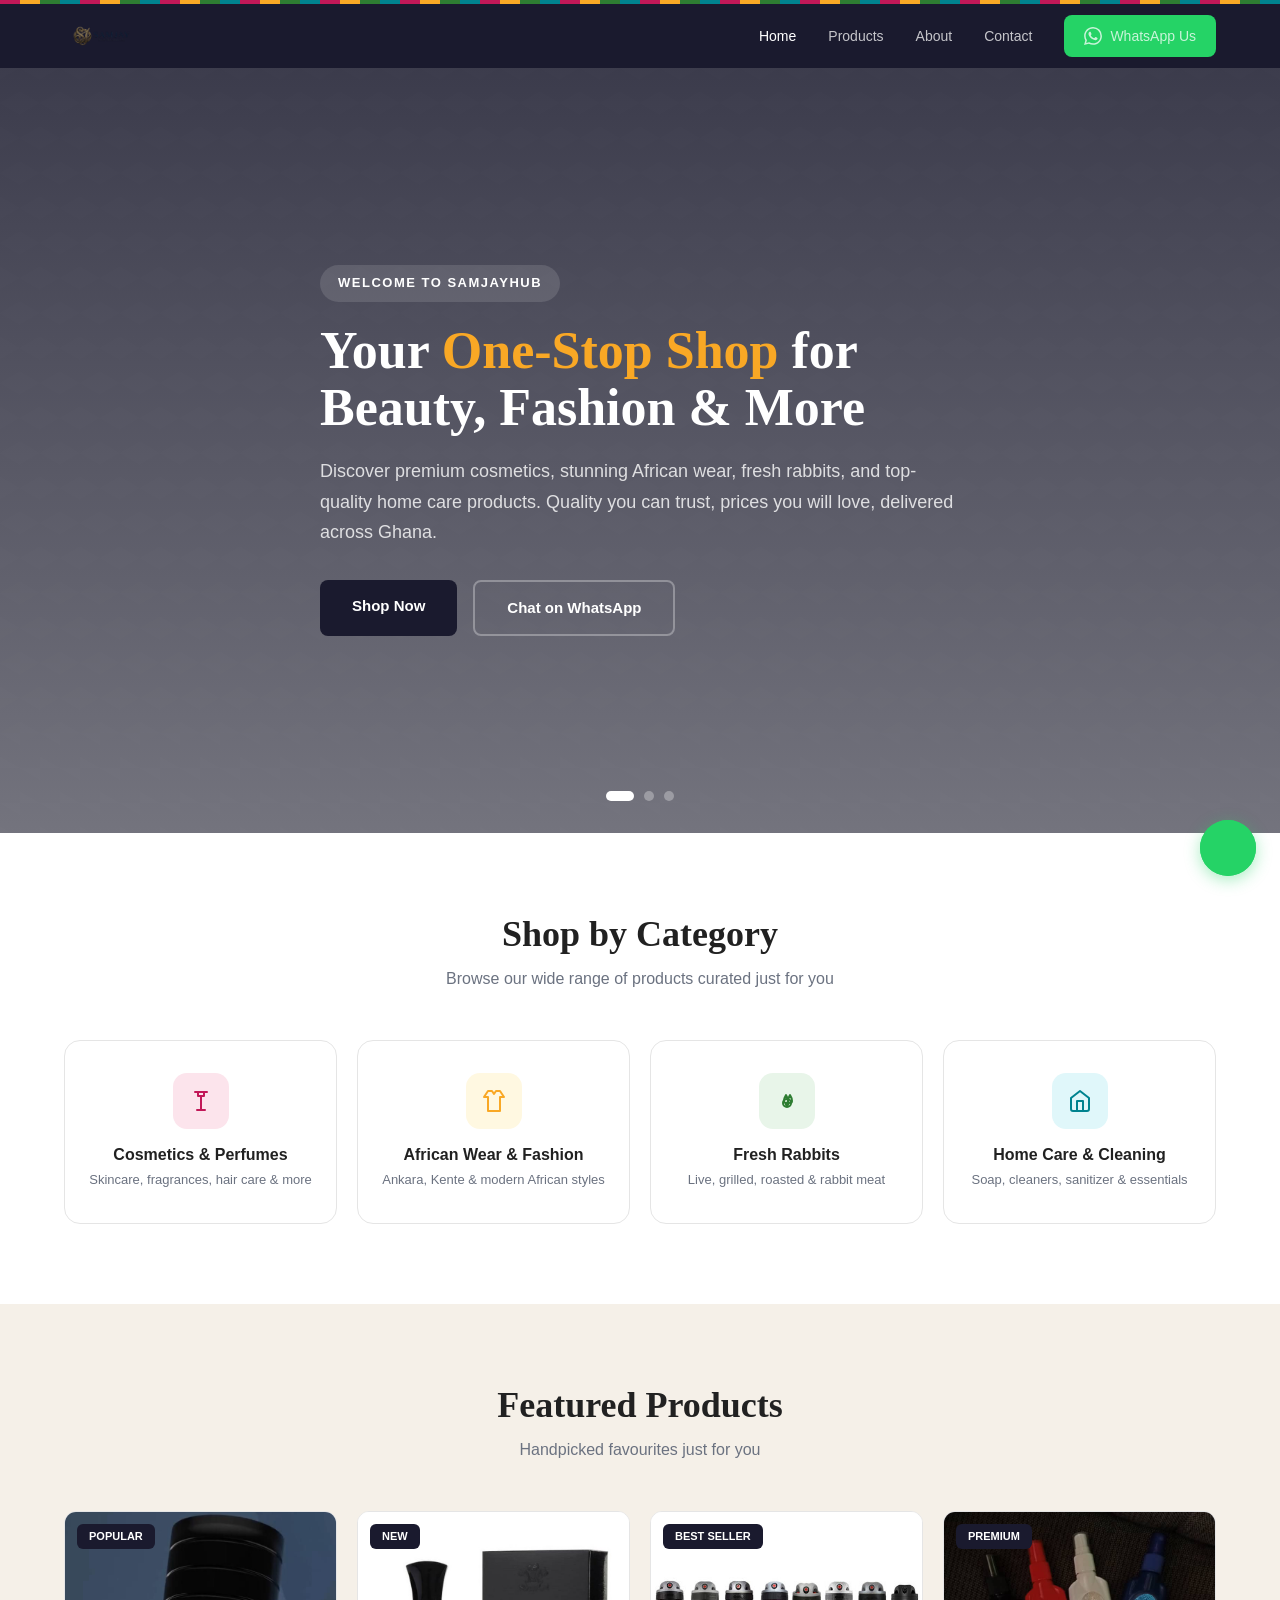
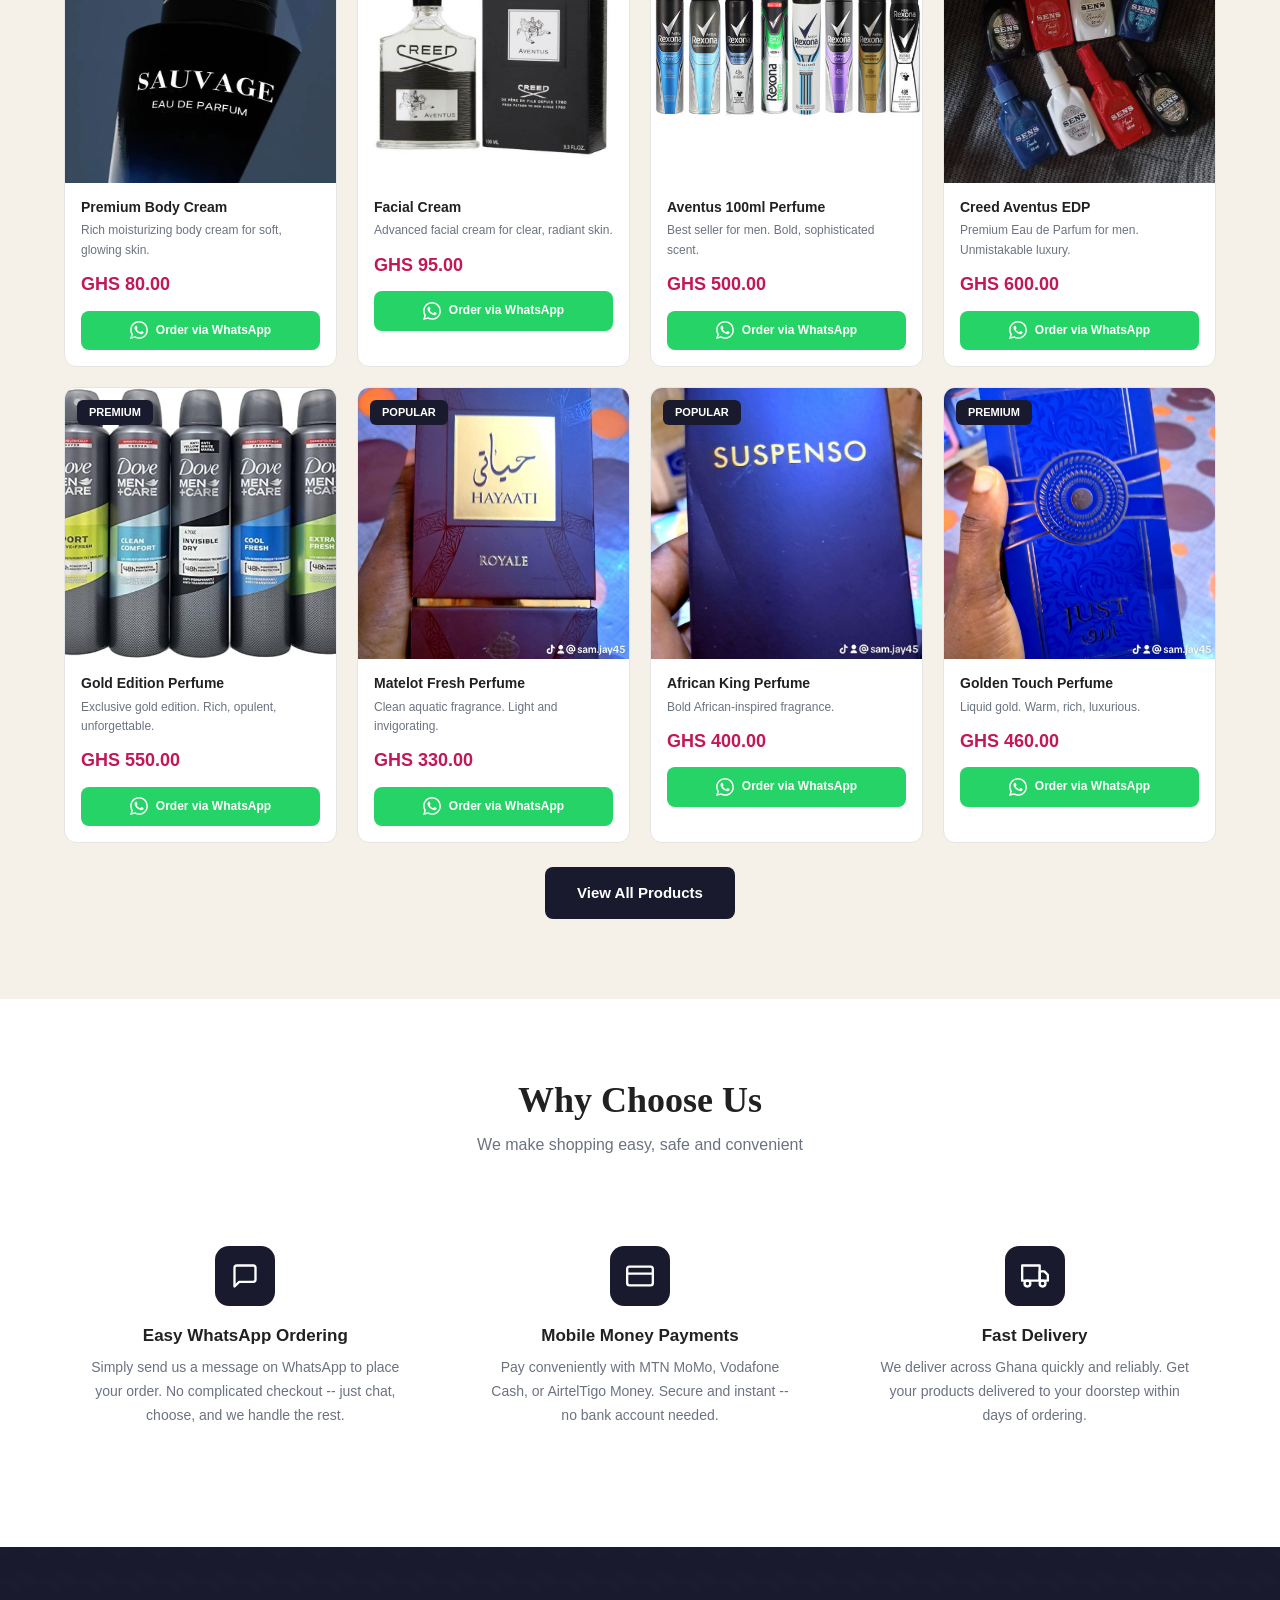
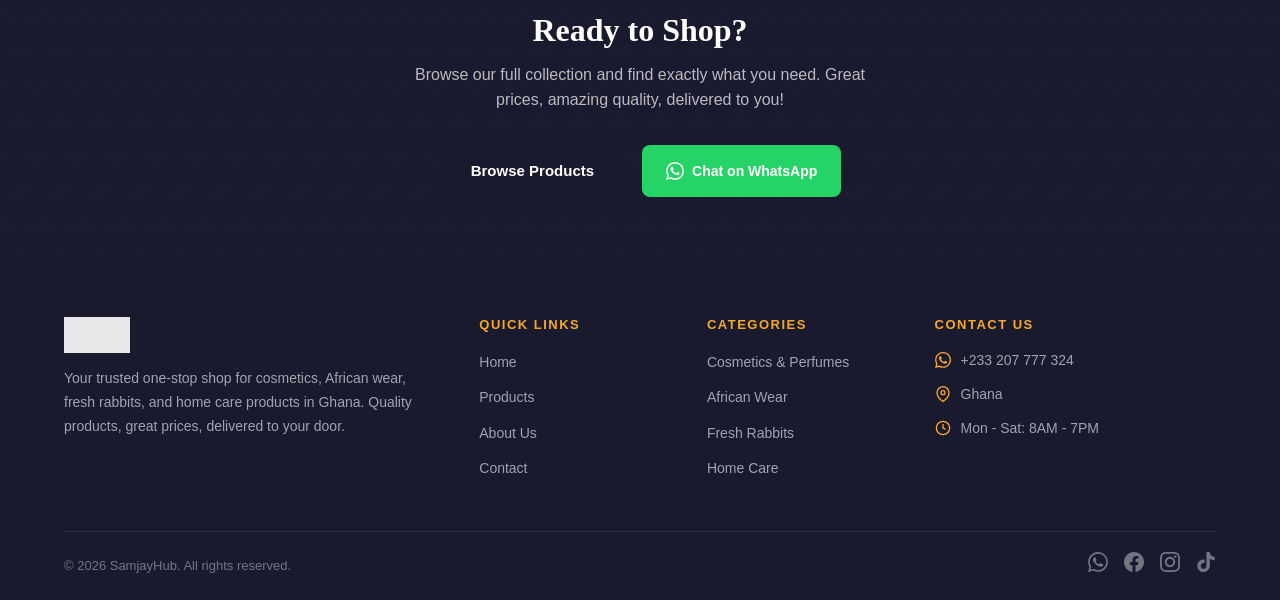
==== commit 1ccf6ebd: "Fix async data loading for featured products and product filters" ====
--- a/index.html
+++ b/index.html
@@ -230,9 +230,10 @@
 
   <script src="js/app.js"></script>
   <script>
-    // Render featured products (those with badges, max 8)
-    document.getElementById('featured-products').innerHTML = 
-      products.filter(p => p.badge).slice(0, 8).map(renderProductCard).join('');
+    window.addEventListener('dataLoaded', function() {
+      document.getElementById('featured-products').innerHTML =
+        products.filter(p => p.badge).slice(0, 8).map(renderProductCard).join('');
+    });
   </script>
 </body>
 </html>
